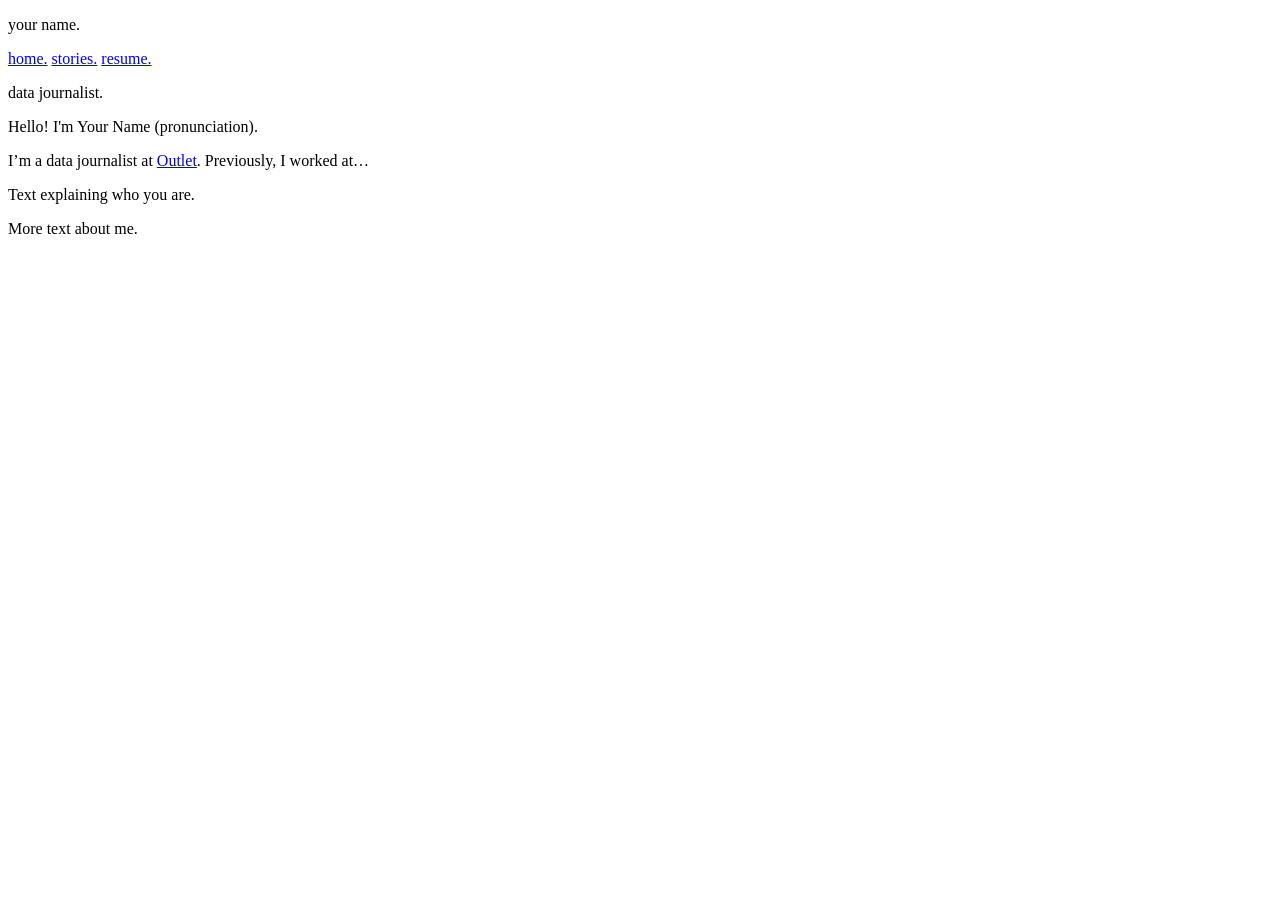
==== index.html @ 2cd29f56 "Create index.html" ====
<!doctype html>
<html lang="en">
<head>
  <meta charset="utf-8" />
  <meta name="viewport" content="width=device-width, initial-scale=1" />
  <title>Your Name | home</title>
  <link rel="stylesheet" href="styles.css" />
</head>
<body>
  <div class="container">
    <header>
      <p class="site-title">your name.</p>
      <nav>
        <a class="active" href="index.html">home.</a>
        <a href="clips.html">stories.</a>
        <a href="resume.html">resume.</a>
      </nav>
    </header>

    <p class="section-label">data journalist.</p>

    <p>Hello! I'm Your Name (pronunciation).</p>

    <p>
      I’m a data journalist at <a href="https://example.com" target="_blank" rel="noreferrer">Outlet</a>.
      Previously, I worked at…
    </p>

    <p>
      Text explaining who you are.
    </p>

    <p class="small">
      More text about me.
    </p>
  </div>
</body>
</html>
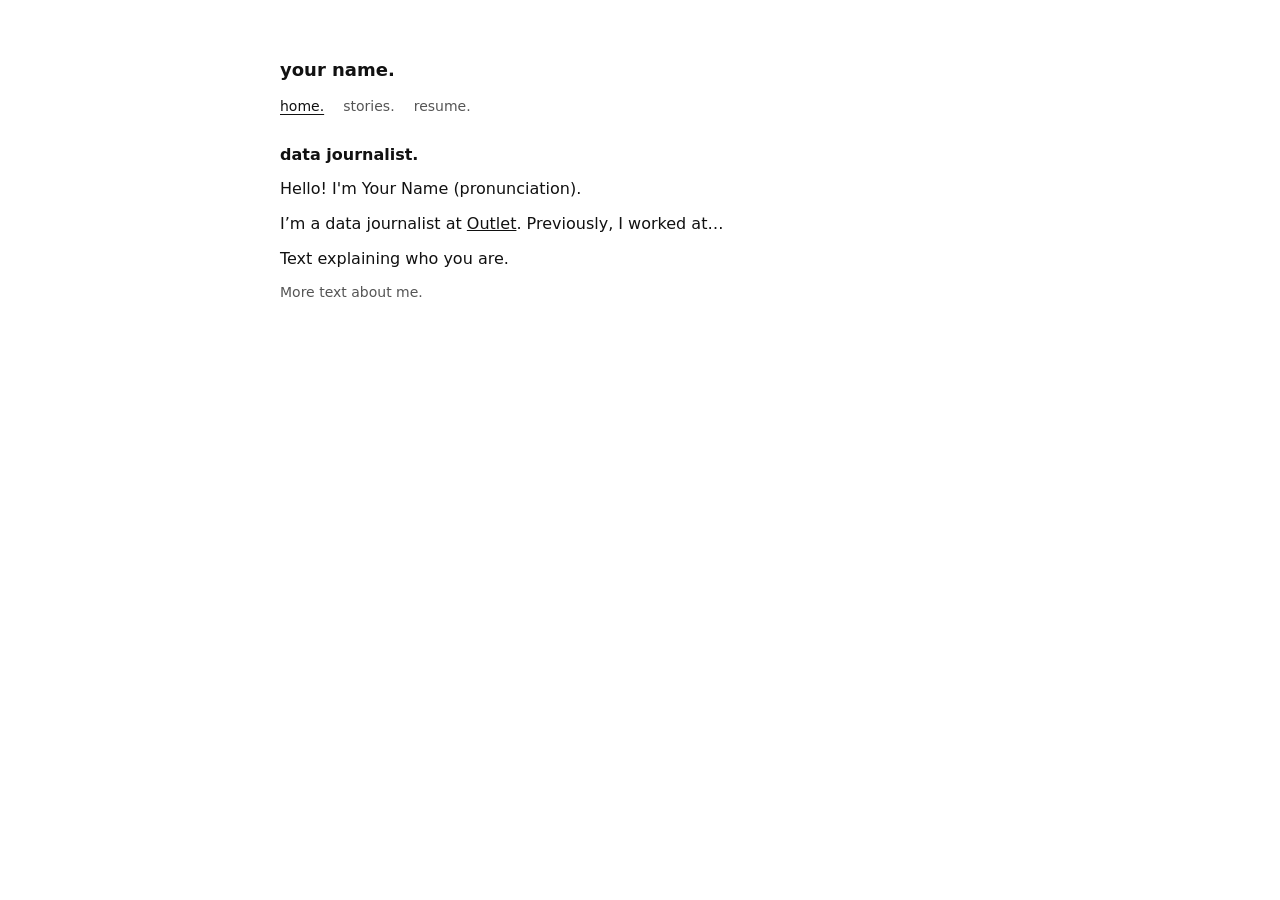
==== commit e658908a: "Update index.html" ====
--- a/index.html
+++ b/index.html
@@ -4,6 +4,11 @@
   <meta charset="utf-8" />
   <meta name="viewport" content="width=device-width, initial-scale=1" />
   <title>Your Name | home</title>
+
+  <link rel="preconnect" href="https://fonts.googleapis.com">
+  <link rel="preconnect" href="https://fonts.gstatic.com" crossorigin>
+  <link href="https://fonts.googleapis.com/css2?family=Inter:wght@400;500;600&family=Source+Serif+4:wght@400;600&display=swap" rel="stylesheet">
+
   <link rel="stylesheet" href="styles.css" />
 </head>
 <body>
--- a/styles.css
+++ b/styles.css
@@ -0,0 +1,74 @@
+:root{
+  --text:#111;
+  --muted:#555;
+  --link:#111;
+  --bg:#fff;
+}
+
+*{ box-sizing:border-box; }
+
+html,body{
+  margin:0;
+  padding:0;
+  background:var(--bg);
+  color:var(--text);
+  font-family: ui-sans-serif, system-ui, -apple-system, Segoe UI, Roboto, Helvetica, Arial, "Apple Color Emoji","Segoe UI Emoji";
+  line-height:1.55;
+}
+
+.container{
+  max-width: 760px;
+  margin: 56px auto;
+  padding: 0 20px;
+}
+
+header{
+  margin-bottom: 18px;
+}
+
+.site-title{
+  font-size: 18px;
+  font-weight: 600;
+  margin: 0 0 10px 0;
+}
+
+nav a{
+  font-size: 14px;
+  text-decoration: none;
+  color: var(--muted);
+  margin-right: 14px;
+}
+
+nav a:hover{ color: var(--text); }
+
+nav a.active{
+  color: var(--text);
+  text-decoration: underline;
+  text-underline-offset: 3px;
+}
+
+h1{
+  font-size: 18px;
+  margin: 22px 0 8px;
+}
+
+p{ margin: 10px 0; }
+
+a{ color: var(--link); }
+
+.section-label{
+  margin-top: 24px;
+  font-weight: 600;
+}
+
+ul{
+  margin: 8px 0 0 18px;
+  padding: 0;
+}
+
+li{ margin: 6px 0; }
+
+.small{
+  color: var(--muted);
+  font-size: 14px;
+}
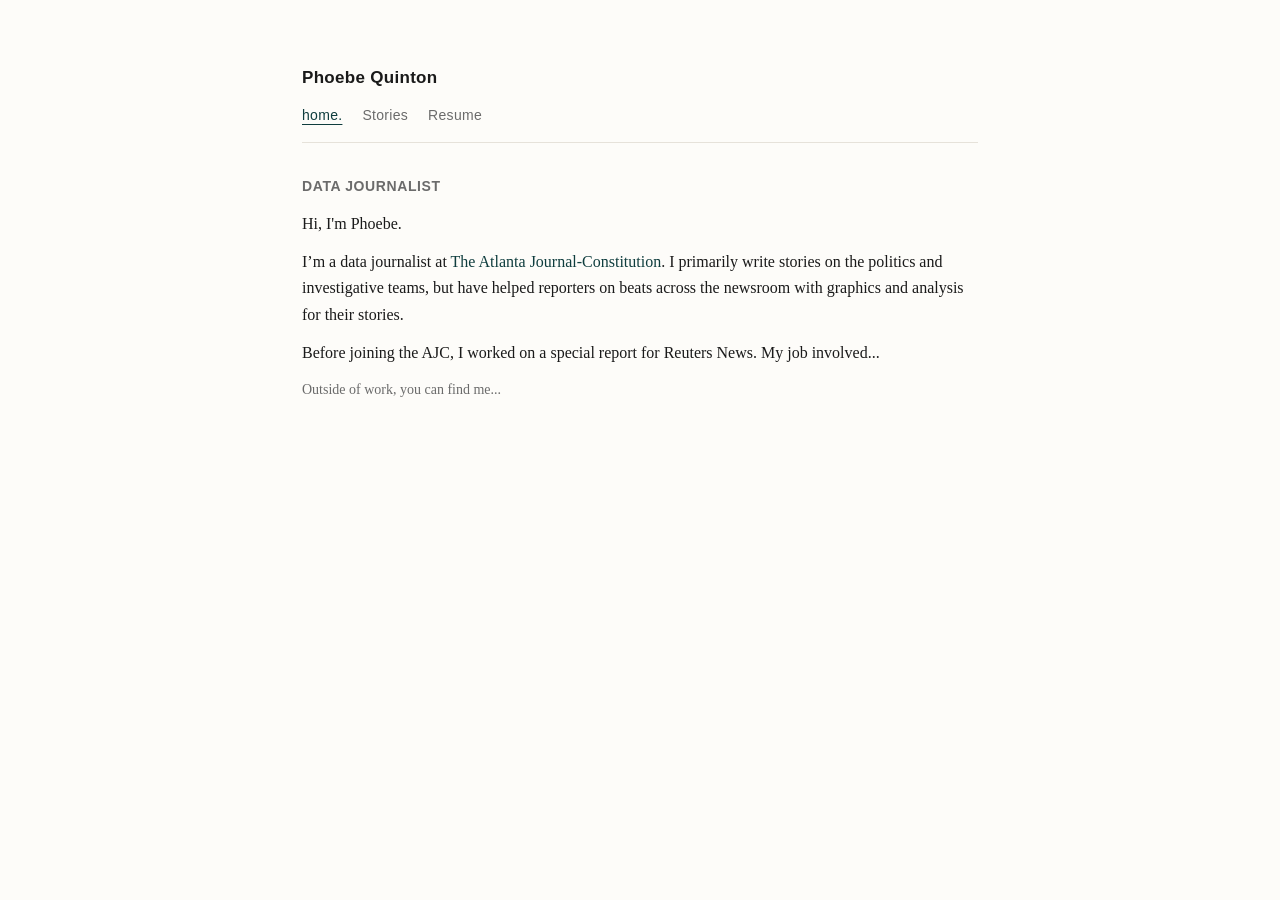
==== commit 0f9a8ae9: "Update index.html" ====
--- a/index.html
+++ b/index.html
@@ -3,7 +3,7 @@
 <head>
   <meta charset="utf-8" />
   <meta name="viewport" content="width=device-width, initial-scale=1" />
-  <title>Your Name | home</title>
+  <title>Phoebe Quinton | home</title>
 
   <link rel="preconnect" href="https://fonts.googleapis.com">
   <link rel="preconnect" href="https://fonts.gstatic.com" crossorigin>
@@ -14,29 +14,29 @@
 <body>
   <div class="container">
     <header>
-      <p class="site-title">your name.</p>
+      <p class="site-title">Phoebe Quinton</p>
       <nav>
         <a class="active" href="index.html">home.</a>
-        <a href="clips.html">stories.</a>
-        <a href="resume.html">resume.</a>
+        <a href="clips.html">Stories</a>
+        <a href="resume.html">Resume</a>
       </nav>
     </header>
 
-    <p class="section-label">data journalist.</p>
+    <p class="section-label">Data Journalist</p>
 
-    <p>Hello! I'm Your Name (pronunciation).</p>
+    <p>Hi, I'm Phoebe.</p>
 
     <p>
-      I’m a data journalist at <a href="https://example.com" target="_blank" rel="noreferrer">Outlet</a>.
-      Previously, I worked at…
+      I’m a data journalist at <a href="https://www.ajc.com/staff/phoebe-quinton/" target="_blank" rel="noreferrer">The Atlanta Journal-Constitution</a>.
+      I primarily write stories on the politics and investigative teams, but have helped reporters on beats across the newsroom with graphics and analysis for their stories.
     </p>
 
     <p>
-      Text explaining who you are.
+      Before joining the AJC, I worked on a special report for Reuters News. My job involved... 
     </p>
 
     <p class="small">
-      More text about me.
+      Outside of work, you can find me...
     </p>
   </div>
 </body>
--- a/styles.css
+++ b/styles.css
@@ -1,8 +1,10 @@
 :root{
-  --text:#111;
-  --muted:#555;
-  --link:#111;
-  --bg:#fff;
+  --bg:#fdfcf9;
+  --text:#1a1a1a;
+  --muted:#6b6b6b;
+  --accent:#0f3d3e;
+  --link:#0f3d3e;
+  --border:#e6e2da;
 }
 
 *{ box-sizing:border-box; }
@@ -12,61 +14,86 @@
   padding:0;
   background:var(--bg);
   color:var(--text);
-  font-family: ui-sans-serif, system-ui, -apple-system, Segoe UI, Roboto, Helvetica, Arial, "Apple Color Emoji","Segoe UI Emoji";
-  line-height:1.55;
+  font-family:"Source Serif 4", serif;
+  line-height:1.65;
 }
 
 .container{
-  max-width: 760px;
-  margin: 56px auto;
-  padding: 0 20px;
+  max-width: 720px;
+  margin: 64px auto;
+  padding: 0 22px;
 }
 
 header{
-  margin-bottom: 18px;
+  margin-bottom: 30px;
+  border-bottom: 1px solid var(--border);
+  padding-bottom: 14px;
 }
 
 .site-title{
-  font-size: 18px;
+  font-family:"Inter", sans-serif;
+  font-size: 17px;
   font-weight: 600;
   margin: 0 0 10px 0;
+  letter-spacing: 0.3px;
 }
 
 nav a{
+  font-family:"Inter", sans-serif;
   font-size: 14px;
   text-decoration: none;
   color: var(--muted);
-  margin-right: 14px;
+  margin-right: 16px;
+  letter-spacing: 0.3px;
 }
 
-nav a:hover{ color: var(--text); }
+nav a:hover{
+  color: var(--accent);
+}
 
 nav a.active{
-  color: var(--text);
+  color: var(--accent);
   text-decoration: underline;
-  text-underline-offset: 3px;
+  text-underline-offset: 4px;
 }
 
 h1{
-  font-size: 18px;
-  margin: 22px 0 8px;
+  font-family:"Inter", sans-serif;
+  font-size: 20px;
+  margin: 28px 0 10px;
 }
 
-p{ margin: 10px 0; }
+.section-label{
+  font-family:"Inter", sans-serif;
+  font-size: 14px;
+  font-weight: 600;
+  text-transform: uppercase;
+  letter-spacing: 0.6px;
+  margin-top: 32px;
+  color: var(--muted);
+}
 
-a{ color: var(--link); }
+p{
+  margin: 12px 0;
+}
 
-.section-label{
-  margin-top: 24px;
-  font-weight: 600;
+a{
+  color: var(--link);
+  text-decoration: none;
+}
+
+a:hover{
+  text-decoration: underline;
 }
 
 ul{
-  margin: 8px 0 0 18px;
+  margin: 12px 0 0 18px;
   padding: 0;
 }
 
-li{ margin: 6px 0; }
+li{
+  margin: 10px 0;
+}
 
 .small{
   color: var(--muted);
